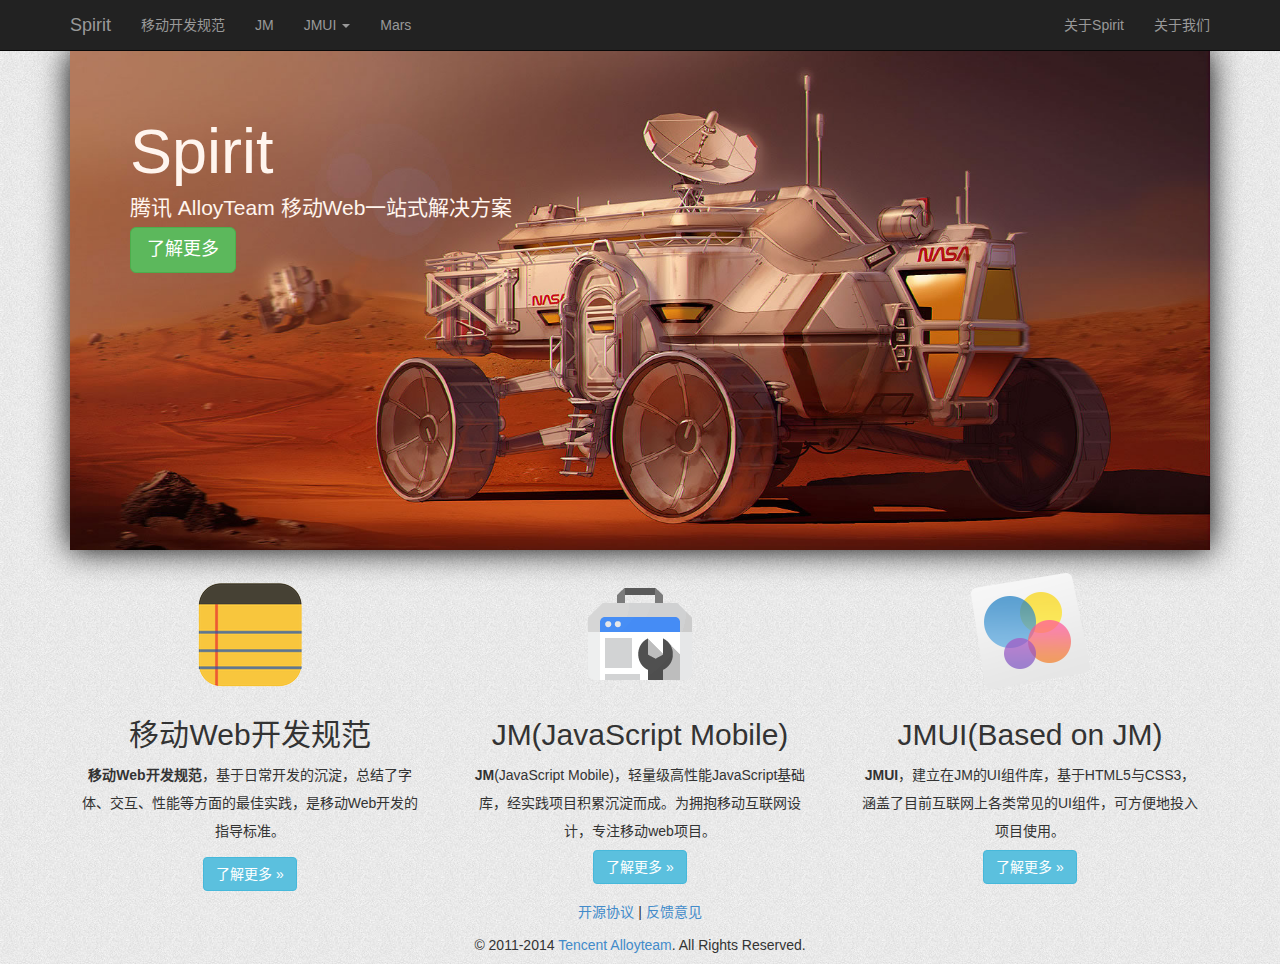
==== index.html @ bede9b93 "调整排版, 代码高亮, 补充链接" ====
<!DOCTYPE html>
<html lang="zh-cn">
<head>
    <meta charset="utf-8">
    <meta http-equiv="X-UA-Compatible" content="IE=edge">
    <meta name="viewport" content="width=device-width, initial-scale=1.0">
    <meta name="description" content="Mobile web solutions, based on project Mars.">
    <meta name="author" content="Alloyteam">

    <title>Spirit - Alloyteam移动Web一站式解决方案</title>

    <!-- Bootstrap core CSS -->
    <link href="./bootstrap3/css/bootstrap.min.css" rel="stylesheet">

    <!-- Just for debugging purposes. Don't actually copy this line! -->
    <!--[if lt IE 9]><script src="../../docs-assets/js/ie8-responsive-file-warning.js"></script><![endif]-->

    <!-- HTML5 shim and Respond.js IE8 support of HTML5 elements and media queries -->
    <!--[if lt IE 9]>
      <script src="https://oss.maxcdn.com/libs/html5shiv/3.7.0/html5shiv.js"></script>
      <script src="https://oss.maxcdn.com/libs/respond.js/1.3.0/respond.min.js"></script>
    <![endif]-->
    <link href="./css/common.css" rel="stylesheet">
    <link href="./css/index.css" rel="stylesheet">
</head>
<body>
    <header class="navbar navbar-inverse navbar-fixed-top bs-docs-nav" role="banner">
        <div class="container">
            <div class="navbar-header">
                <button class="navbar-toggle" type="button" data-toggle="collapse" data-target=".bs-navbar-collapse">
                    <span class="sr-only">Toggle navigation</span>
                    <span class="icon-bar"></span>
                    <span class="icon-bar"></span>
                    <span class="icon-bar"></span>
                </button>
                <a class="navbar-brand">Spirit</a>
            </div>
            <nav class="collapse navbar-collapse bs-navbar-collapse" role="navigation">
              <ul class="nav navbar-nav">
                <li><a href="./modules/Standard/index.html">移动开发规范</a></li>
                <li><a href="./modules/JM/index.html">JM</a></li>
                <li class="dropdown">
                  <a id="drop" href="./modules/JMUI/index.html" role="button" class="dropdown-toggle" data-toggle="dropdown">JMUI <b class="caret"></b></a>
                  <ul class="dropdown-menu" role="menu" aria-labelledby="drop1">
                    <li role="presentation"><a role="menuitem" tabindex="-1" href="./modules/JMUI/index.html">简介</a></li>
                    <li role="presentation"><a role="menuitem" tabindex="-1" href="./modules/JMUI/demo.html">组件</a></li>
                  </ul>
                </li>
                <li><a target="_blank" href="https://github.com/AlloyTeam/Mars">Mars</a></li>
              </ul>

              <ul class="nav navbar-nav navbar-right">
                  <li><a data-toggle="modal" data-target="#myModal">关于Spirit</a></li>
                  <li><a target="_blank" href="http://www.alloyteam.com/about/">关于我们</a></li>
              </ul>
            </nav>
        </div>
    </header>

    <div class="container content">
        <div class="banner">
            <div class="jumbotron">
                <h1>Spirit</h1>
                <p>腾讯 AlloyTeam 移动Web一站式解决方案</p>
                <p><a class="btn btn-success btn-lg" role="button" data-toggle="modal" data-target="#myModal">了解更多</a></p>
            </div>
        </div>
        
        <div class="row">
            <div class="col-lg-4">
              <img height="128" width="128" src="img/standard.png">
              <h2>移动Web开发规范</h2>
              <p><b>移动Web开发规范</b>，基于日常开发的沉淀，总结了字体、交互、性能等方面的最佳实践，是移动Web开发的指导标准。</p>
              <p class="btn"><a class="btn btn-info" href="./modules/Standard/index.html" role="button">了解更多 »</a></p>
            </div><!-- /.col-lg-4 -->
            <div class="col-lg-4">
              <img height="128" width="128" src="img/jm.png">
              <h2>JM(JavaScript Mobile)</h2>
              <p><b>JM</b>(JavaScript Mobile)，轻量级高性能JavaScript基础库，经实践项目积累沉淀而成。为拥抱移动互联网设计，专注移动web项目。</p>
              <p><a class="btn btn-info" href="./modules/JM/index.html" role="button">了解更多 »</a></p>
            </div><!-- /.col-lg-4 -->
            <div class="col-lg-4">
              <img height="128" width="128" src="img/jmui.png">
              <h2>JMUI(Based on JM)</h2>
              <p><b>JMUI</b>，建立在JM的UI组件库，基于HTML5与CSS3，涵盖了目前互联网上各类常见的UI组件，可方便地投入项目使用。</p>
              <p><a class="btn btn-info" href="./modules/JMUI/index.html" role="button">了解更多 »</a></p>
            </div><!-- /.col-lg-4 -->
        </div>

        <!-- Modal -->
        <div class="modal fade" id="myModal" tabindex="-1" role="dialog" aria-labelledby="myModalLabel" aria-hidden="true">
          <div class="modal-dialog">
            <div class="modal-content">
              <div class="modal-header">
                <button type="button" class="close" data-dismiss="modal" aria-hidden="true">&times;</button>
                <h4 class="modal-title" id="myModalLabel">关于Spirit</h4>
              </div>
              <div class="modal-body">
                <p>Spirit（勇气号），美国航天局NASA派往Mars（火星）的第一艘探测器。</p>
                <p>移动Web开发是一块新的领域，甚至有很多坑，这一点与人类从未踏上的Mars（火星）相似。为了避免开发者重复遇到相同的问题，我们创建了Mars项目（<a target="_blank" href="https://github.com/AlloyTeam/Mars">view on Github</a>），收集与归纳移动Web开发中常见的问题。</p>
                <p>Spirit正是为了Mars而生，Mars项目中归纳的问题，会放到Spirit中解决，并沉淀到开发工具（JM与JMUI）以及开发规范中，真正建立移动Web开发的集成解决方案。</p>
                <p>如果你也在移动Web遇到了问题，请到<a target="_blank" href="https://github.com/AlloyTeam/Mars">Mars项目</a>提交Issue。<span class="glyphicon glyphicon-heart-empty"></span></p>
              </div>
              <div class="modal-footer">
                <button type="button" class="btn btn-default" data-dismiss="modal">Close</button>
              </div>
            </div><!-- /.modal-content -->
          </div><!-- /.modal-dialog -->
        </div><!-- /.modal -->
    </div>

    <div class="footer">
        <div class="container text-center">
            <p><a href="http://alloyteam.github.io/Spirit/MIT-LICENSE.txt">开源协议</a> | <a target="_blank" href="https://github.com/AlloyTeam/Spirit/issues/new">反馈意见</a></p>
            <p>© 2011-2014 <a target="_blank" href="http://www.alloyteam.com/">Tencent Alloyteam</a>. All Rights Reserved.</p>
        </div>
    </div>

    <!-- jQuery (necessary for Bootstrap's JavaScript plugins) -->
    <script src="./js/jquery.min.js"></script>
    <!-- Include all compiled plugins (below), or include individual files as needed -->
    <script src="./bootstrap3/js/bootstrap.min.js"></script>
    <script src="./js/common.js"></script>
</body>
</html>
---- css/common.css ----
body {
    background:url(../img/sand_white_bg.jpg) repeat;
    -webkit-user-select: initial;
}
body, h1, h2, h3, h4, h5, h6 {
    font-family : "Helvetica Neue",Helvetica,STHeiTi,"Microsoft YaHei",sans-serif;
}

@media (min-width: 768px) {
    body {
        margin-top: 50px;
    }
}

p{
    line-height: 2;
    margin-bottom: 5px;
}
blockquote p{
    line-height: 1.5;
}
blockquote{
    border-left: 5px solid #3B749B!important;
}
section.container{
    border-bottom: 1px solid #D5D5D5;
    margin: 40px auto;
}
section.container:last-child{
    border-bottom: none;
}

/* 侧边菜单开始 */
.my_sidebar.affix {
    position: static;
}
@media (min-width: 992px){
    .my_sidebar.affix {
        position: fixed;
    }
}
@media (min-width: 992px){
    .my_sidebar .nav > .active > ul {
        display: block;
    }
    .my_sidebar.affix, .my_sidebar.affix-bottom {
        width: 205px;
    }
}
@media (min-width: 1200px){
    .my_sidebar.affix-bottom, .my_sidebar.affix {
        width: 255px;
    }
}
.my_sidebar {
    margin-top: 30px;
    margin-bottom: 30px;
    text-shadow: 0 1px 0 #fff;
    background-color: #f7f5fa;
    border-radius: 5px;
}
.my_sidebar .nav > .active > a, .my_sidebar .nav > .active:hover > a, .my_sidebar .nav > .active:focus > a{
    font-weight: bold;
    color: #428bca;
    background-color: transparent;
    border-right: 1px solid #428bca;
}
.my_sidebar .nav .nav {
    display: none;
    margin-bottom: 8px;
}
.my_sidebar .nav > li > a {
    display: block;
    color: #716b7a;
    padding: 5px 20px;
}
.my_sidebar .nav .nav > li > a {
    padding-top: 3px;
    padding-bottom: 3px;
    padding-left: 30px;
    font-size: 90%;
}
/* 侧边菜单结束 */


.demo_block{
    width: 100%;
    padding: 20px 100px;
    background: white;
    position: relative;
    background-color: #f5f5f5;
    border: 1px solid #ccc;
    border-radius: 4px;
}
---- css/index.css ----
.banner {
  margin-bottom: 20px;
  background-image: url(../img/Mars_Rover.jpg);
  background-size: cover;
  box-shadow: #000 0 0 30px;
}

.jumbotron {
  background-color: transparent;
  color: #FFF5EE;
}
/* Pad the edges of the mobile views a bit */
.content {
  padding-left: 15px;
  padding-right: 15px;
}

/* Center align the text within the three columns below the carousel */
.content .col-lg-4 {
  text-align: center;
}
.content h2 {
  font-weight: normal;
}
.content .col-lg-4 p {
  margin-left: 10px;
  margin-right: 10px;
}

/* RESPONSIVE CSS
-------------------------------------------------- */

@media (min-width: 768px) {

  /* Navbar positioning foo */
  .navbar-wrapper {
    margin-top: 20px;
  }
  .navbar-wrapper .container {
    padding-left:  15px;
    padding-right: 15px;
  }
  .navbar-wrapper .navbar {
    padding-left:  0;
    padding-right: 0;
  }

  /* The navbar becomes detached from the top, so we round the corners */
  .navbar-wrapper .navbar {
    border-radius: 4px;
  }

}

@media (min-width: 992px) {
  .jumbotron {
    padding-top: 1px;
  }
  .banner {
    padding-bottom: 17%;
  }
}

@media (min-width: 1200px) {
  .jumbotron {
    padding-top: 50px;
  }
  .banner {
    padding-bottom: 17%;
  }
}
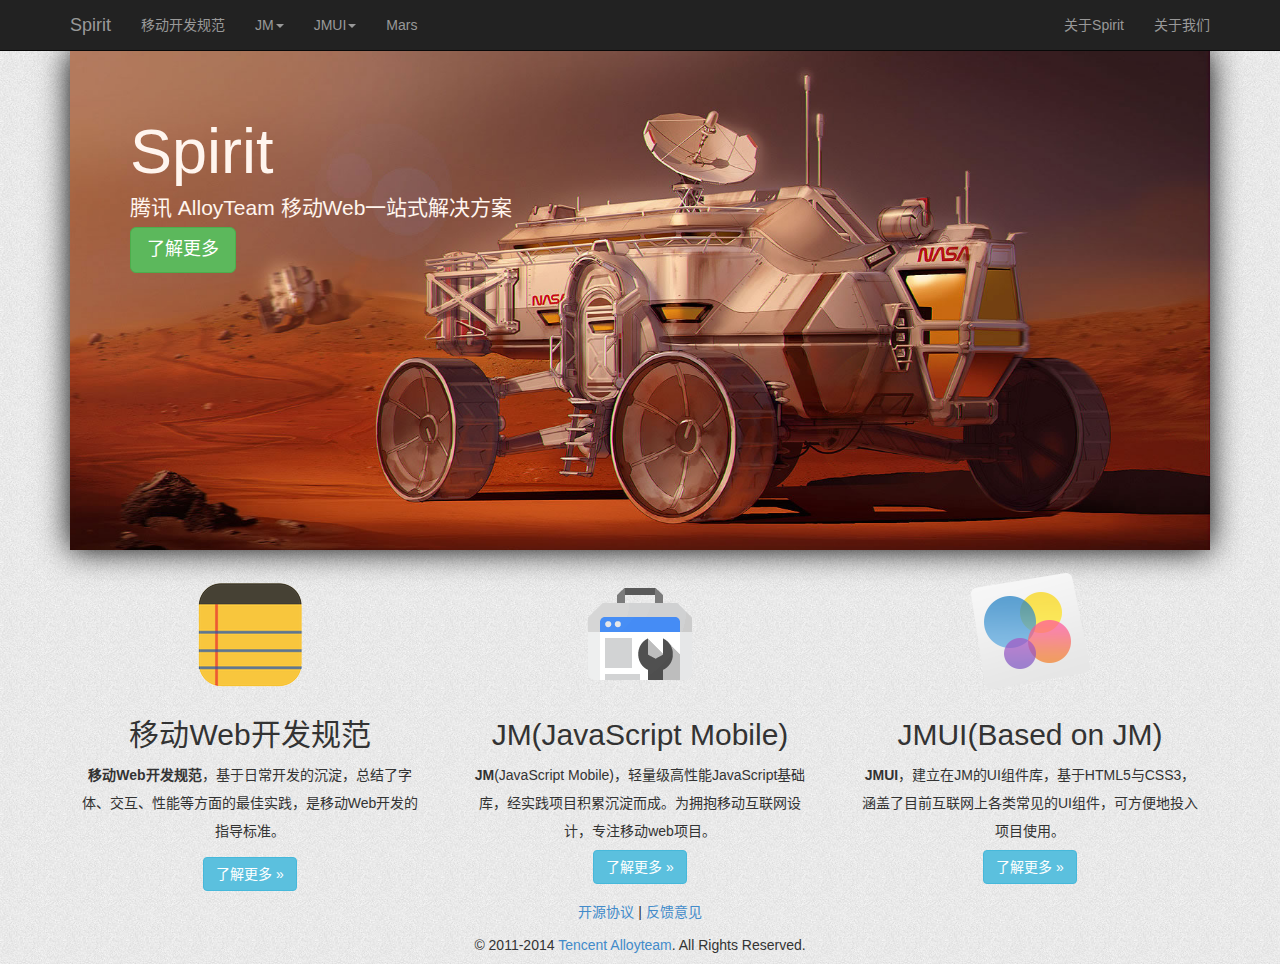
==== commit 1ef8ba1a: "增加下载与github链接" ====
--- a/index.html
+++ b/index.html
@@ -38,12 +38,21 @@
             <nav class="collapse navbar-collapse bs-navbar-collapse" role="navigation">
               <ul class="nav navbar-nav">
                 <li><a href="./modules/Standard/index.html">移动开发规范</a></li>
-                <li><a href="./modules/JM/index.html">JM</a></li>
                 <li class="dropdown">
-                  <a id="drop" href="./modules/JMUI/index.html" role="button" class="dropdown-toggle" data-toggle="dropdown">JMUI <b class="caret"></b></a>
+                  <a id="drop" role="button" class="dropdown-toggle" data-toggle="dropdown">JM<b class="caret"></b></a>
+                  <ul class="dropdown-menu" role="menu" aria-labelledby="drop1">
+                    <li role="presentation"><a role="menuitem" tabindex="-1" href="./modules/JM/index.html">组件</a></li>
+                    <li role="presentation"><a role="menuitem" tabindex="-1" href="https://github.com/AlloyTeam/JM/archive/master.zip">下载</a></li>
+                    <li role="presentation"><a role="menuitem" tabindex="-1" target="_blank" href="https://github.com/AlloyTeam/JM">View on Github</a></li>
+                  </ul>
+                </li>
+                <li class="dropdown">
+                  <a id="drop" role="button" class="dropdown-toggle" data-toggle="dropdown">JMUI<b class="caret"></b></a>
                   <ul class="dropdown-menu" role="menu" aria-labelledby="drop1">
                     <li role="presentation"><a role="menuitem" tabindex="-1" href="./modules/JMUI/index.html">简介</a></li>
                     <li role="presentation"><a role="menuitem" tabindex="-1" href="./modules/JMUI/demo.html">组件</a></li>
+                    <li role="presentation"><a role="menuitem" tabindex="-1" href="https://github.com/AlloyTeam/JMUI/archive/master.zip">下载</a></li>
+                    <li role="presentation"><a role="menuitem" tabindex="-1" target="_blank" href="https://github.com/AlloyTeam/JMUI">View on Github</a></li>
                   </ul>
                 </li>
                 <li><a target="_blank" href="https://github.com/AlloyTeam/Mars">Mars</a></li>
--- a/css/common.css
+++ b/css/common.css
@@ -29,6 +29,45 @@
 section.container:last-child{
     border-bottom: none;
 }
+
+/* 头部导航下拉hover开始 */
+.sidebar-nav {
+    padding: 9px 0;
+}
+.dropdown-menu .sub-menu {
+    left: 100%;
+    position: absolute;
+    top: 0;
+    visibility: hidden;
+    margin-top: -1px;
+}
+.dropdown-menu li:hover .sub-menu {
+    visibility: visible;
+}
+.dropdown:hover .dropdown-menu {
+    display: block;
+}
+.nav-tabs .dropdown-menu, .nav-pills .dropdown-menu, .navbar .dropdown-menu {
+    margin-top: 0;
+}
+.navbar .sub-menu:before {
+    border-bottom: 7px solid transparent;
+    border-left: none;
+    border-right: 7px solid rgba(0, 0, 0, 0.2);
+    border-top: 7px solid transparent;
+    left: -7px;
+    top: 10px;
+}
+.navbar .sub-menu:after {
+    border-top: 6px solid transparent;
+    border-left: none;
+    border-right: 6px solid #fff;
+    border-bottom: 6px solid transparent;
+    left: 10px;
+    top: 11px;
+    left: -6px;
+}
+/* 头部导航下拉hover结束 */
 
 /* 侧边菜单开始 */
 .my_sidebar.affix {
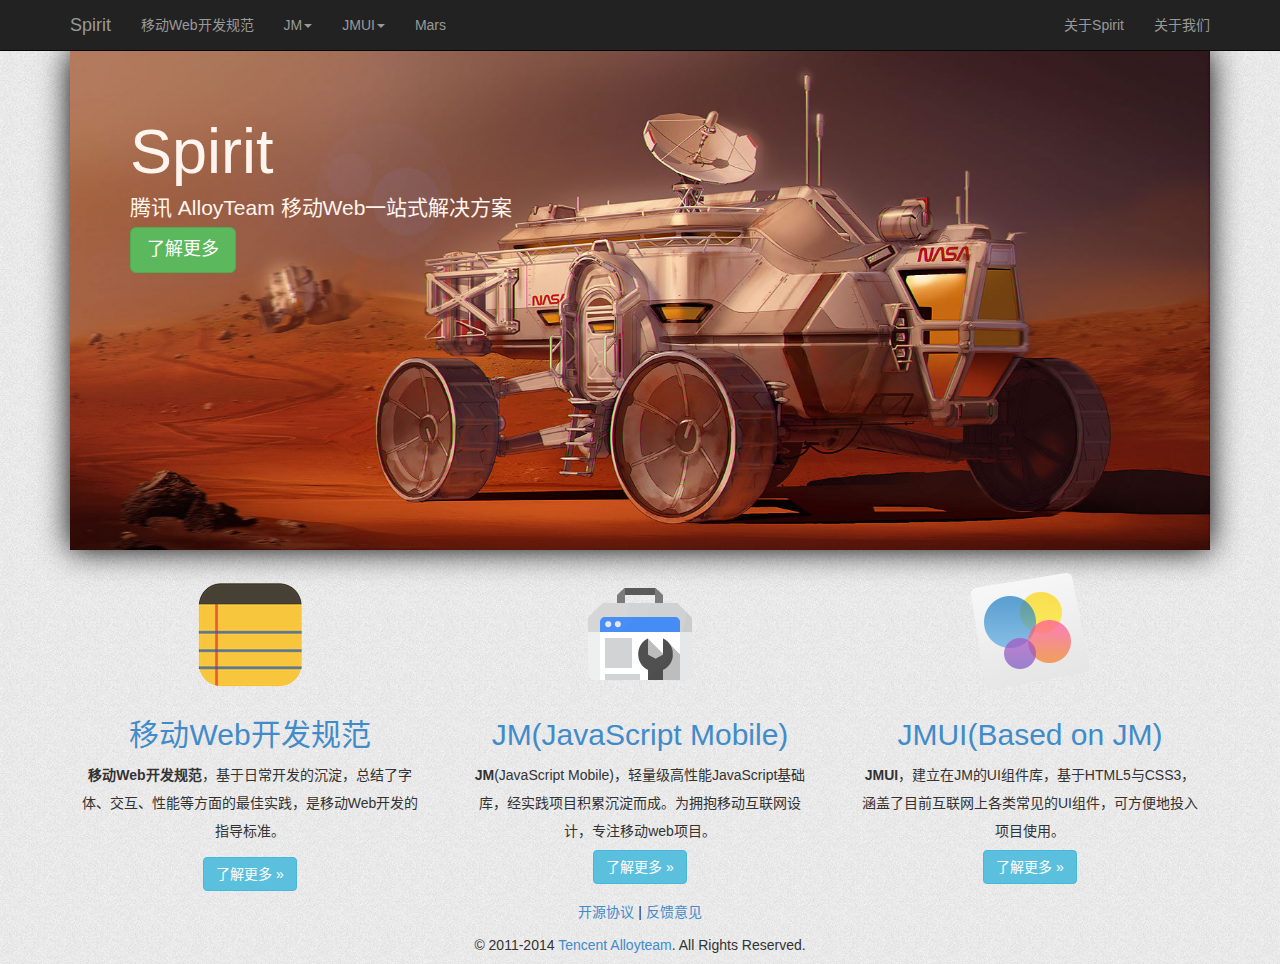
==== commit b33fba71: "title" ====
--- a/index.html
+++ b/index.html
@@ -33,11 +33,11 @@
                     <span class="icon-bar"></span>
                     <span class="icon-bar"></span>
                 </button>
-                <a class="navbar-brand">Spirit</a>
+                <a href="../../index.html" class="navbar-brand">Spirit</a>
             </div>
             <nav class="collapse navbar-collapse bs-navbar-collapse" role="navigation">
               <ul class="nav navbar-nav">
-                <li><a href="./modules/Standard/index.html">移动开发规范</a></li>
+                <li><a href="./modules/Standard/index.html">移动Web开发规范</a></li>
                 <li class="dropdown">
                   <a id="drop" role="button" class="dropdown-toggle" data-toggle="dropdown">JM<b class="caret"></b></a>
                   <ul class="dropdown-menu" role="menu" aria-labelledby="drop1">
@@ -59,7 +59,7 @@
               </ul>
 
               <ul class="nav navbar-nav navbar-right">
-                  <li><a data-toggle="modal" data-target="#myModal">关于Spirit</a></li>
+                  <li><a data-toggle="modal" data-target="#myModal" href="javascript:;">关于Spirit</a></li>
                   <li><a target="_blank" href="http://www.alloyteam.com/about/">关于我们</a></li>
               </ul>
             </nav>
@@ -77,20 +77,26 @@
         
         <div class="row">
             <div class="col-lg-4">
-              <img height="128" width="128" src="img/standard.png">
-              <h2>移动Web开发规范</h2>
+              <a href="./modules/Standard/index.html">
+                <img height="128" width="128" src="img/standard.png">
+                <h2>移动Web开发规范</h2>
+              </a>
               <p><b>移动Web开发规范</b>，基于日常开发的沉淀，总结了字体、交互、性能等方面的最佳实践，是移动Web开发的指导标准。</p>
               <p class="btn"><a class="btn btn-info" href="./modules/Standard/index.html" role="button">了解更多 »</a></p>
             </div><!-- /.col-lg-4 -->
             <div class="col-lg-4">
-              <img height="128" width="128" src="img/jm.png">
-              <h2>JM(JavaScript Mobile)</h2>
+              <a href="./modules/JM/index.html">
+                <img height="128" width="128" src="img/jm.png">
+                <h2>JM(JavaScript Mobile)</h2>
+              </a>
               <p><b>JM</b>(JavaScript Mobile)，轻量级高性能JavaScript基础库，经实践项目积累沉淀而成。为拥抱移动互联网设计，专注移动web项目。</p>
               <p><a class="btn btn-info" href="./modules/JM/index.html" role="button">了解更多 »</a></p>
             </div><!-- /.col-lg-4 -->
             <div class="col-lg-4">
-              <img height="128" width="128" src="img/jmui.png">
-              <h2>JMUI(Based on JM)</h2>
+              <a href="./modules/JMUI/index.html">
+                <img height="128" width="128" src="img/jmui.png">
+                <h2>JMUI(Based on JM)</h2>
+              </a>
               <p><b>JMUI</b>，建立在JM的UI组件库，基于HTML5与CSS3，涵盖了目前互联网上各类常见的UI组件，可方便地投入项目使用。</p>
               <p><a class="btn btn-info" href="./modules/JMUI/index.html" role="button">了解更多 »</a></p>
             </div><!-- /.col-lg-4 -->
--- a/css/common.css
+++ b/css/common.css
@@ -11,7 +11,9 @@
         margin-top: 50px;
     }
 }
-
+h2[id] {
+	padding-top: 50px;
+}
 p{
     line-height: 2;
     margin-bottom: 5px;
--- a/css/index.css
+++ b/css/index.css
@@ -25,6 +25,9 @@
 .content .col-lg-4 p {
   margin-left: 10px;
   margin-right: 10px;
+}
+.content .col-lg-4 a {
+  text-decoration: none;
 }
 
 /* RESPONSIVE CSS
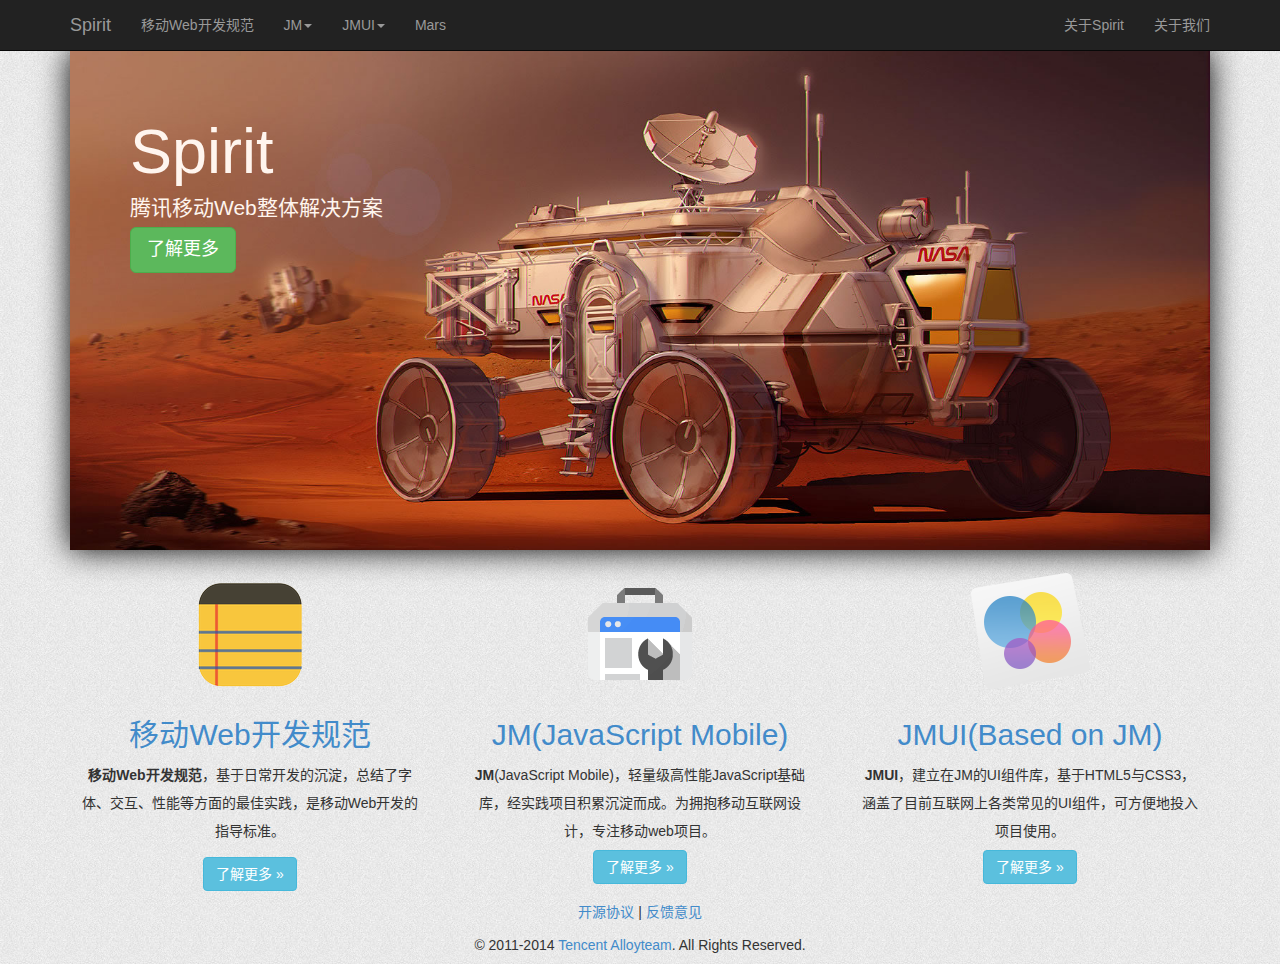
==== commit 387fc133: "Update index.html" ====
--- a/index.html
+++ b/index.html
@@ -7,7 +7,7 @@
     <meta name="description" content="Mobile web solutions, based on project Mars.">
     <meta name="author" content="Alloyteam">
 
-    <title>Spirit - Alloyteam移动Web一站式解决方案</title>
+    <title>Spirit - 腾讯移动Web整体解决方案 | AlloyTeam</title>
 
     <!-- Bootstrap core CSS -->
     <link href="./bootstrap3/css/bootstrap.min.css" rel="stylesheet">
@@ -33,7 +33,7 @@
                     <span class="icon-bar"></span>
                     <span class="icon-bar"></span>
                 </button>
-                <a href="../../index.html" class="navbar-brand">Spirit</a>
+                <a href="./" class="navbar-brand">Spirit</a>
             </div>
             <nav class="collapse navbar-collapse bs-navbar-collapse" role="navigation">
               <ul class="nav navbar-nav">
@@ -70,7 +70,7 @@
         <div class="banner">
             <div class="jumbotron">
                 <h1>Spirit</h1>
-                <p>腾讯 AlloyTeam 移动Web一站式解决方案</p>
+                <p>腾讯移动Web整体解决方案</p>
                 <p><a class="btn btn-success btn-lg" role="button" data-toggle="modal" data-target="#myModal">了解更多</a></p>
             </div>
         </div>
@@ -137,4 +137,4 @@
     <script src="./bootstrap3/js/bootstrap.min.js"></script>
     <script src="./js/common.js"></script>
 </body>
-</html>+</html>
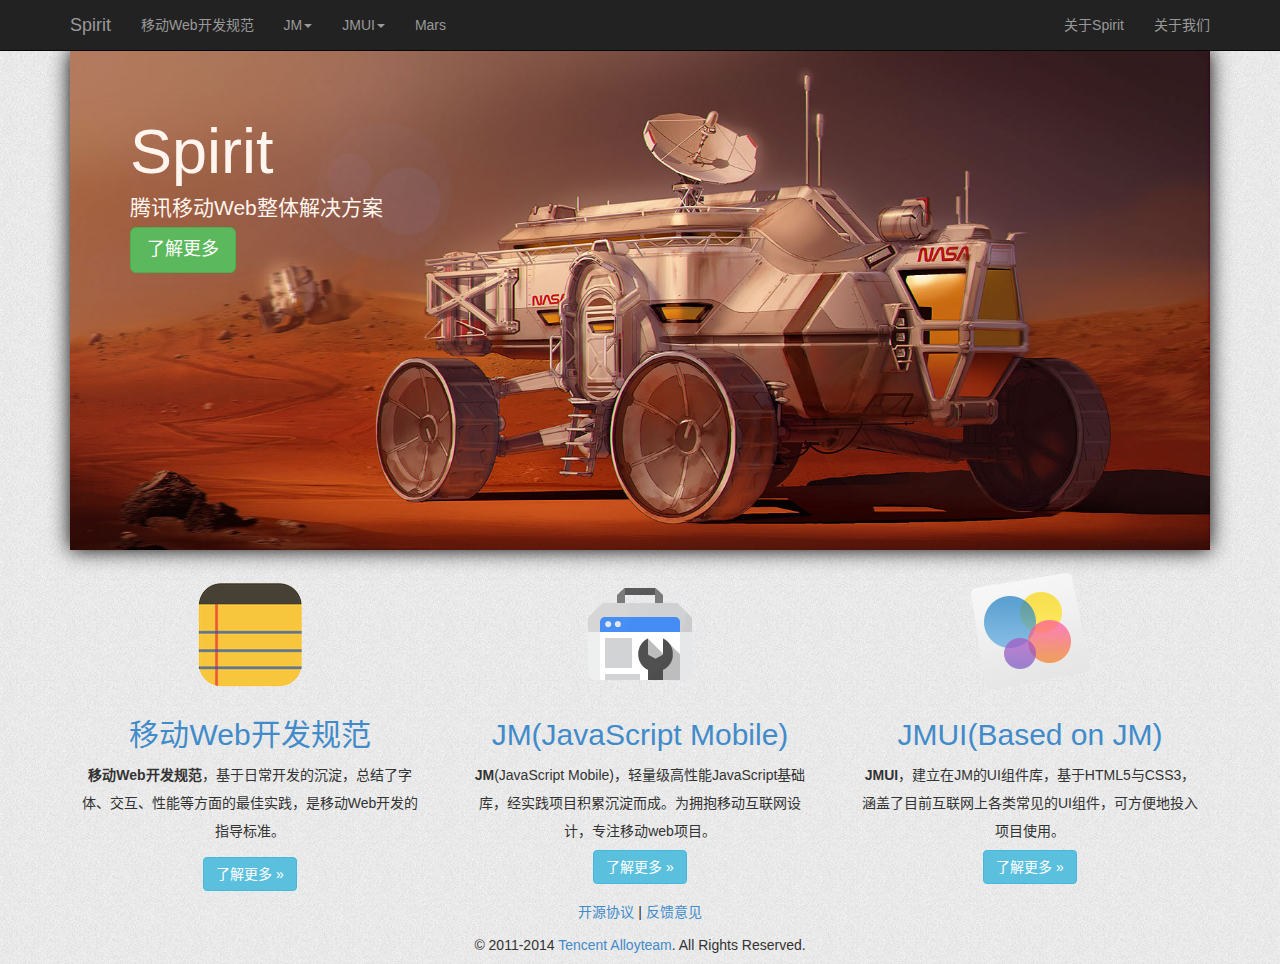
==== commit c0cad7e0: "完善Mars页面, 添加到各页面链接" ====
--- a/index.html
+++ b/index.html
@@ -55,7 +55,7 @@
                     <li role="presentation"><a role="menuitem" tabindex="-1" target="_blank" href="https://github.com/AlloyTeam/JMUI">View on Github</a></li>
                   </ul>
                 </li>
-                <li><a target="_blank" href="https://github.com/AlloyTeam/Mars">Mars</a></li>
+                <li><a href="./modules/Mars/index.html">Mars</a></li>
               </ul>
 
               <ul class="nav navbar-nav navbar-right">
--- a/css/index.css
+++ b/css/index.css
@@ -2,7 +2,7 @@
   margin-bottom: 20px;
   background-image: url(../img/Mars_Rover.jpg);
   background-size: cover;
-  box-shadow: #000 0 0 30px;
+  box-shadow: #000 0 0 20px;
 }
 
 .jumbotron {
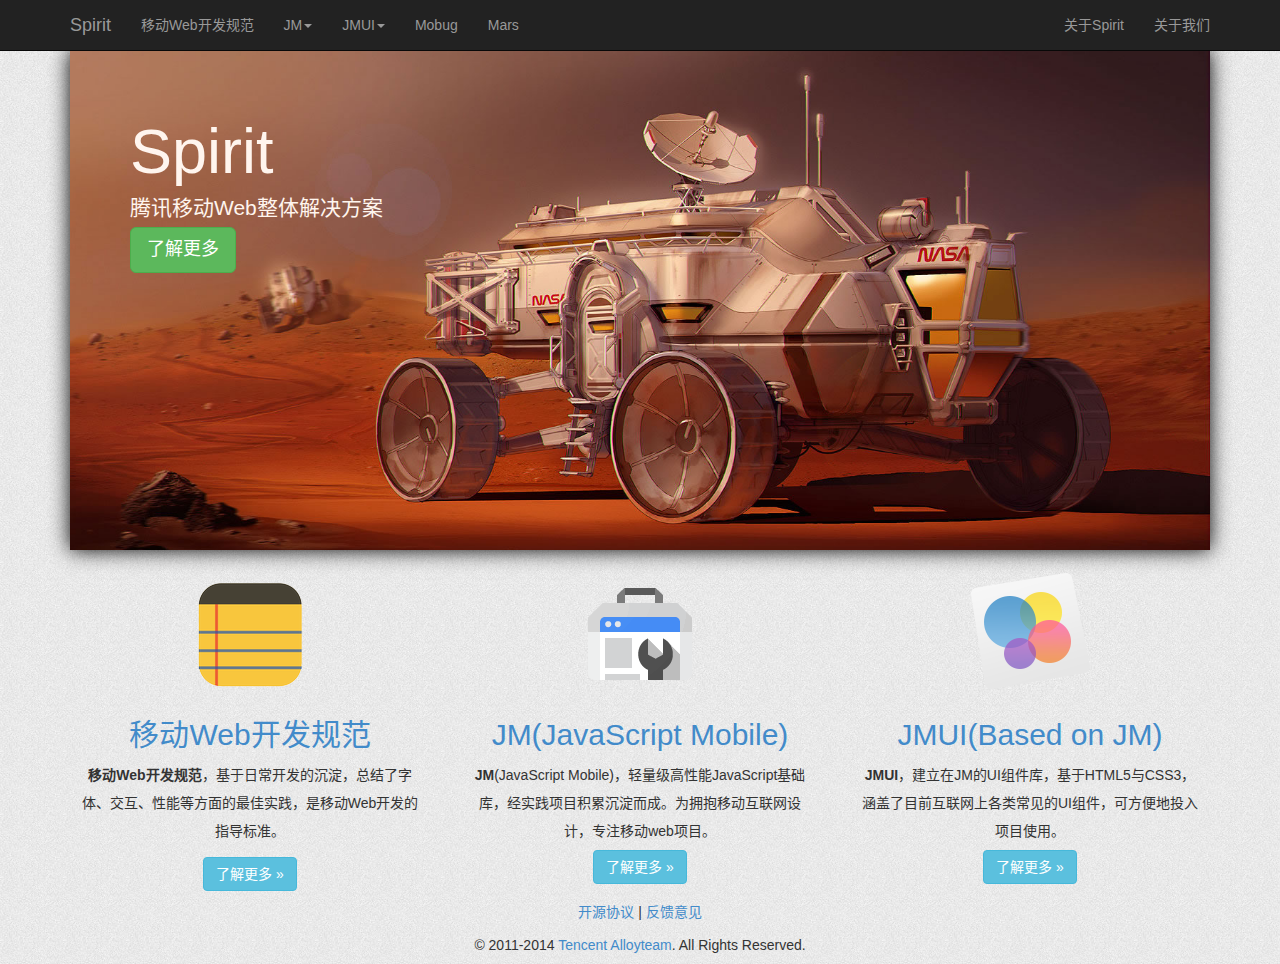
==== commit 1fae47c7: "首页增加mobug入口" ====
--- a/index.html
+++ b/index.html
@@ -55,6 +55,7 @@
                     <li role="presentation"><a role="menuitem" tabindex="-1" target="_blank" href="https://github.com/AlloyTeam/JMUI">View on Github</a></li>
                   </ul>
                 </li>
+                <li><a href="./modules/Mobug/index.html">Mobug</a></li>
                 <li><a href="./modules/Mars/index.html">Mars</a></li>
               </ul>
 
--- a/css/common.css
+++ b/css/common.css
@@ -12,7 +12,7 @@
     }
 }
 h2[id] {
-	padding-top: 50px;
+	padding-top: 10px;
 }
 p{
     line-height: 2;
